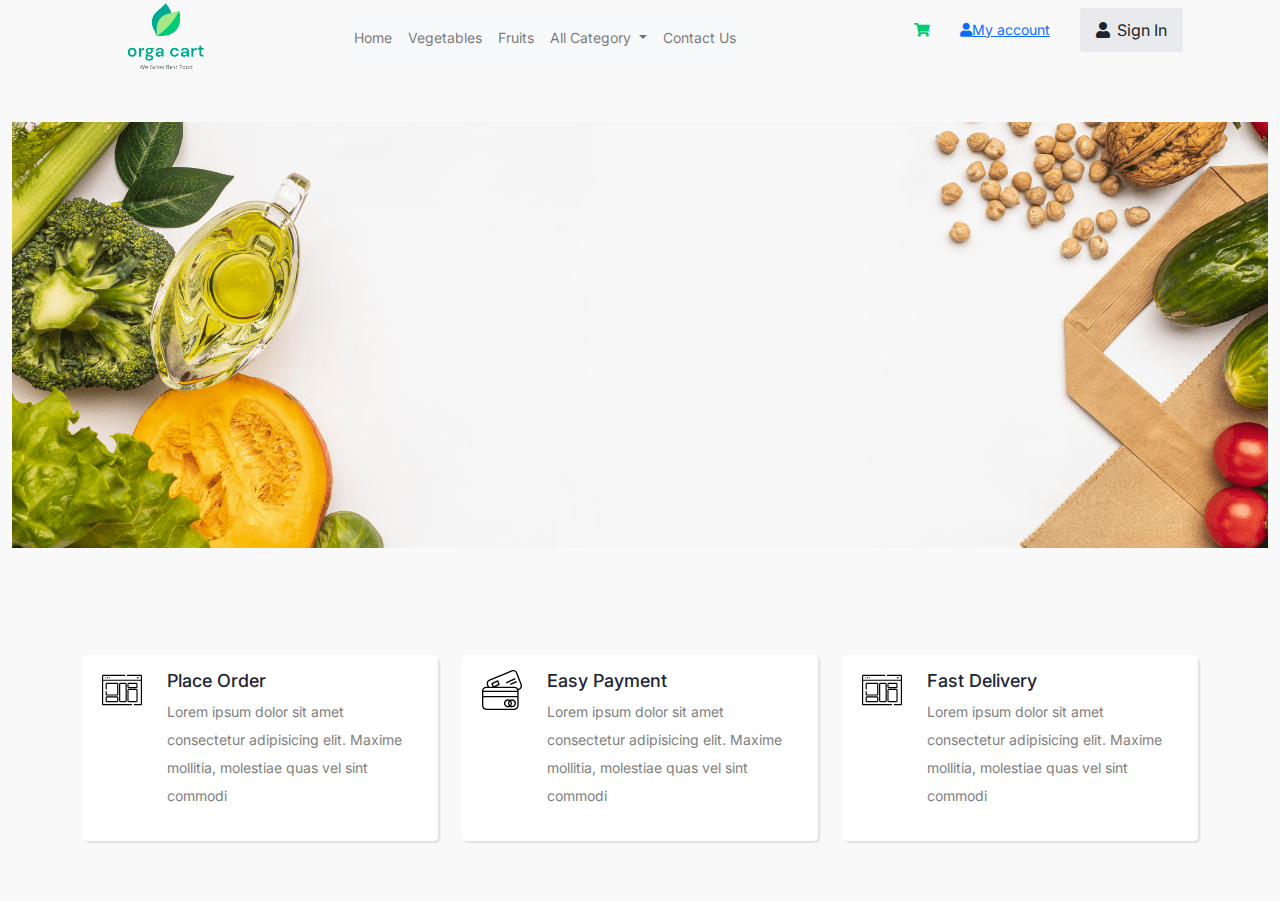
==== index.html @ 1349cdd7 "First init" ====
<!doctype html>
<html lang="en">

<head>
  <!-- Required meta tags -->
  <meta charset="utf-8">
  <meta name="viewport" content="width=device-width, initial-scale=1">

  <!-- Bootstrap CSS -->
  <link href="css/bootstrap.min.css" rel="stylesheet"/>
  <link href="css/bootstrap-grid.css" rel="stylesheet" />
  <link href="css/bootstrap-grid.min.css" rel="stylesheet" />
  <link href="css/bootstrap.css" rel="stylesheet" />
  <link href="css/style.css" rel="stylesheet" />
  <link href="https://cdnjs.cloudflare.com/ajax/libs/font-awesome/5.13.0/css/all.min.css" rel="stylesheet">
  <link href="https://fonts.googleapis.com/css2?family=Inter:wght@600;700;800&display=swap" rel="stylesheet">


  <title>OrgaCart</title>
  <link rel="icon" type="image/x-icon" href="img/favicon.ico">
</head>

<body>
  <header class="container">
    <div class="row header-top d-none d-xl-flex row align-items-center">
      <div class="col-2 algn-center">
        <img src="img/logo3.png" alt="orga cart logo" />
      </div>

      <div class="col-6 algn-center">
        <nav class="navbar navbar-expand-lg navbar-light bg-light">
          <div class="collapse navbar-collapse" id="navbarNavDropdown">
            <ul class="navbar-nav">
              <li class="nav-item active">
                <a class="nav-link" href="#">Home <span class="sr-only">(current)</span></a>
              </li>
              <li class="nav-item">
                <a class="nav-link" href="#">Vegetables</a>
              </li>
              <li class="nav-item">
                <a class="nav-link" href="#">Fruits</a>
              </li>
              <li class="nav-item dropdown">
                <a class="nav-link dropdown-toggle" href="#" id="navbarDropdownMenuLink" data-bs-toggle="dropdown"
                  aria-haspopup="true" aria-expanded="false">
                  All Category
                </a>
                <div class="dropdown-menu" aria-labelledby="navbarDropdownMenuLink">
                  <a class="dropdown-item" href="#">Vegetables</a>
                  <a class="dropdown-item" href="#">Fruits</a>
                  <a class="dropdown-item" href="#">Dairy Products</a>
                </div>
              </li>
              <li class="nav-item">
                <a class="nav-link" href="#">Contact Us</a>
              </li>
            </ul>
          </div>
        </nav>
      </div>
      <div class="col-4 algn-center" style="justify-content: right;">
        <ul class="site-action d-none d-lg-flex align-items-center justify-content-between  ml-auto">

          <li class="my-cart"><a href="#"><i class="fas fa-shopping-cart"></i></a></li>
          <li class="my-account"><a class="dropdown-bs-toggle" href="#" role="button" id="myaccount"
              data-toggle="dropdown" aria-haspopup="true" aria-expanded="false"><i class="fas fa-user mr-1"></i><span id="userlogin">My account</span>
              </a>
            <ul class="submenu dropdown-menu" aria-labelledby="myaccount">
              <li><a href="profile.html">Profile</a></li>
              <li><a href="#">Sign Out</a></li>
            </ul>
          </li>
          <li class="signin-option"> <a class="btn btn-default btn-rounded" data-bs-toggle="modal"
              data-bs-target="#modalLoginForm"><i class="fas fa-user mr-2"></i>Sign In</a></li>

        </ul>
      </div>
    </div>
  </header>


  <div class="modal fade" id="modalLoginForm" tabindex="-1" role="dialog" aria-labelledby="myModalLabel"
    aria-hidden="true">
    <div class="modal-dialog" role="document">
      <div class="modal-content">
        <div class="modal-header text-center">
          <h4 class="modal-title w-100 font-weight-bold">Sign in</h4>
          <button type="button" class="close" data-bs-dismiss="modal" aria-label="Close">
            <span aria-hidden="true">&times;</span>
          </button>
        </div>
        <div class="modal-body mx-3">
          <div class="md-form mb-2">
            <i class="fas fa-envelope prefix grey-text"></i>
            <input type="email" id="defaultForm-email" class="form-control validate">
            <label data-bs-error="wrong" data-bs-success="right" for="defaultForm-email">Your email</label>
          </div>

          <div class="md-form mb-2">
            <i class="fas fa-lock prefix grey-text"></i>
            <input type="password" id="defaultForm-pass" class="form-control validate">
            <label data-bs-error="wrong" data-bs-success="right" for="defaultForm-pass">Your password</label>
          </div>

        </div>
        <div class="modal-footer d-flex justify-content-center">
          <button class="btn btn-default" onClick="authenticate_login()" data-bs-dismiss="modal">Login</button>
        </div>
      </div>
    </div>
  </div>

  <section class="banner-bg d-flex align-items-center">
    <div class="container-fluid">
      <div class="row">
        <div>
            <img src="img/banner2.png" usemap="#image-map" class="w-100"/>
            <map name="image-map">
              <area target="_blank" alt="pulses" title="pulses" href="https://en.wikipedia.org/wiki/Pulse" coords="1701,0,2136,277" shape="rect">
              <area target="_blank" alt="vegetables" title="vegetables" href="https://en.wikipedia.org/wiki/Vegetable" coords="247,435,424" shape="circle">
            </map>  
        </div>
        <!-- <div class="banner-content">
          <h6>Organic and fresh food</h6>
          <h2>Get freshness delivered <br />on your doorstep.</h2>
          <a href="#" class="banner-btn">Read More</a>
        </div> -->
      </div>
    </div>
  </section>

  <section class="info-box-section">
    <div class="container">
      <div class="row">
        <div class="col-md-4 col-12 py-md-0 py-2">
          <div class="d-flex info-process-box">
            <div class="info-icon"><img src="img/info.svg" /></div>
            <div class="info-content">
              <h6>Place Order</h6>
              <p>Lorem ipsum dolor sit amet consectetur adipisicing elit. Maxime mollitia,
                molestiae quas vel sint commodi</p>
            </div>
          </div>
        </div>

        <div class="col-md-4 col-12 py-md-0 py-2">
          <div class="d-flex info-process-box">
            <div class="info-icon"><img src="img/credit-card.svg" /></div>
            <div class="info-content">
              <h6>Easy Payment</h6>
              <p>Lorem ipsum dolor sit amet consectetur adipisicing elit. Maxime mollitia,
                molestiae quas vel sint commodi</p>
            </div>
          </div>
        </div>

        <div class="col-md-4 col-12 py-md-0 py-2">
          <div class="d-flex info-process-box">
            <div class="info-icon"><img src="img/info.svg" /></div>
            <div class="info-content">
              <h6>Fast Delivery</h6>
              <p>Lorem ipsum dolor sit amet consectetur adipisicing elit. Maxime mollitia,
                molestiae quas vel sint commodi</p>
            </div>
          </div>
        </div>



      </div>
    </div>
  </section>
  <script src="https://cdnjs.cloudflare.com/ajax/libs/jquery/3.6.1/jquery.min.js" integrity="sha512-aVKKRRi/Q/YV+4mjoKBsE4x3H+BkegoM/em46NNlCqNTmUYADjBbeNefNxYV7giUp0VxICtqdrbqU7iVaeZNXA==" crossorigin="anonymous" referrerpolicy="no-referrer"></script>
  <!-- Option 1: Bootstrap Bundle with Popper -->
  <script src="js/bootstrap.bundle.min.js"></script>

  <!-- Option 2: Separate Popper and Bootstrap JS -->

  <!-- <script src="https://cdn.jsdelivr.net/npm/@popperjs/core@2.9.2/dist/umd/popper.min.js" integrity="sha384-IQsoLXl5PILFhosVNubq5LC7Qb9DXgDA9i+tQ8Zj3iwWAwPtgFTxbJ8NT4GN1R8p" crossorigin="anonymous"></script>
    <script src="https://cdn.jsdelivr.net/npm/bootstrap@5.0.2/dist/js/bootstrap.min.js" integrity="sha384-cVKIPhGWiC2Al4u+LWgxfKTRIcfu0JTxR+EQDz/bgldoEyl4H0zUF0QKbrJ0EcQF" crossorigin="anonymous"></script> -->
  <script src="js/login.js"></script>  
</body>

</html>
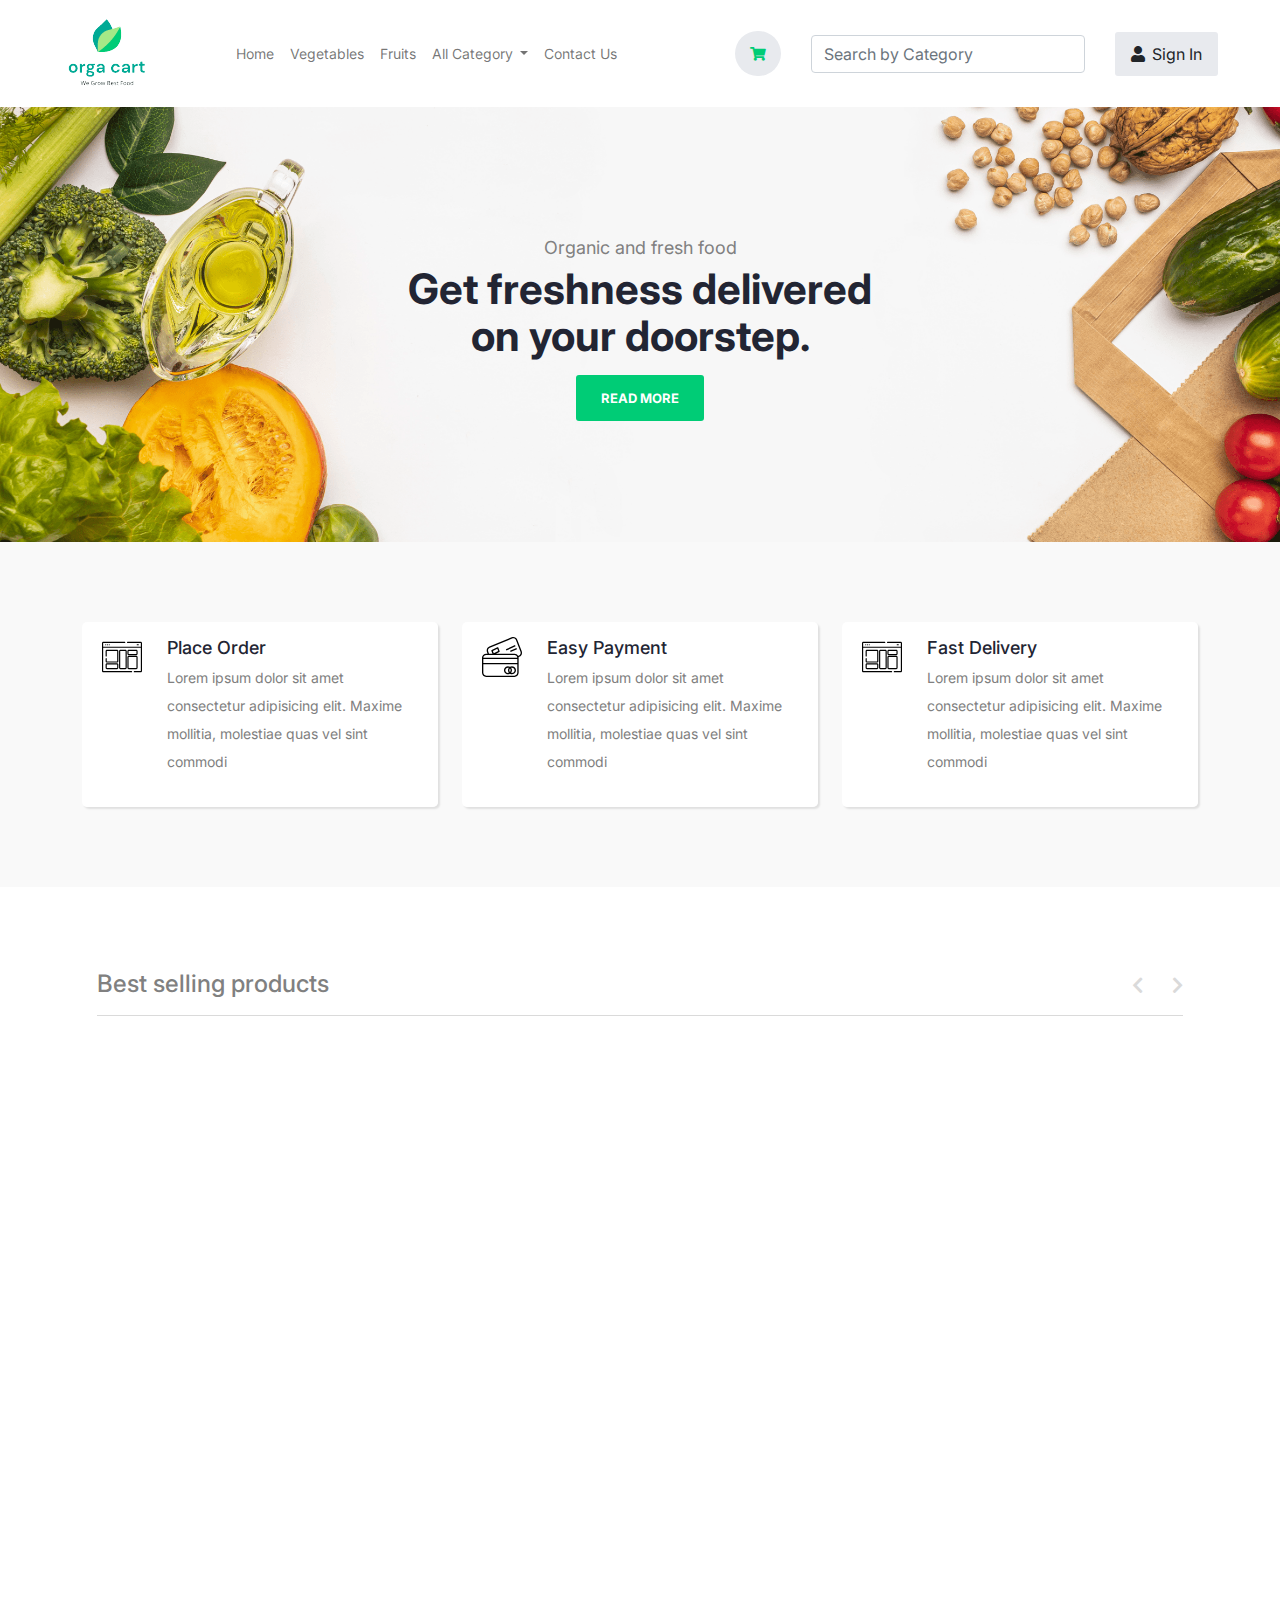
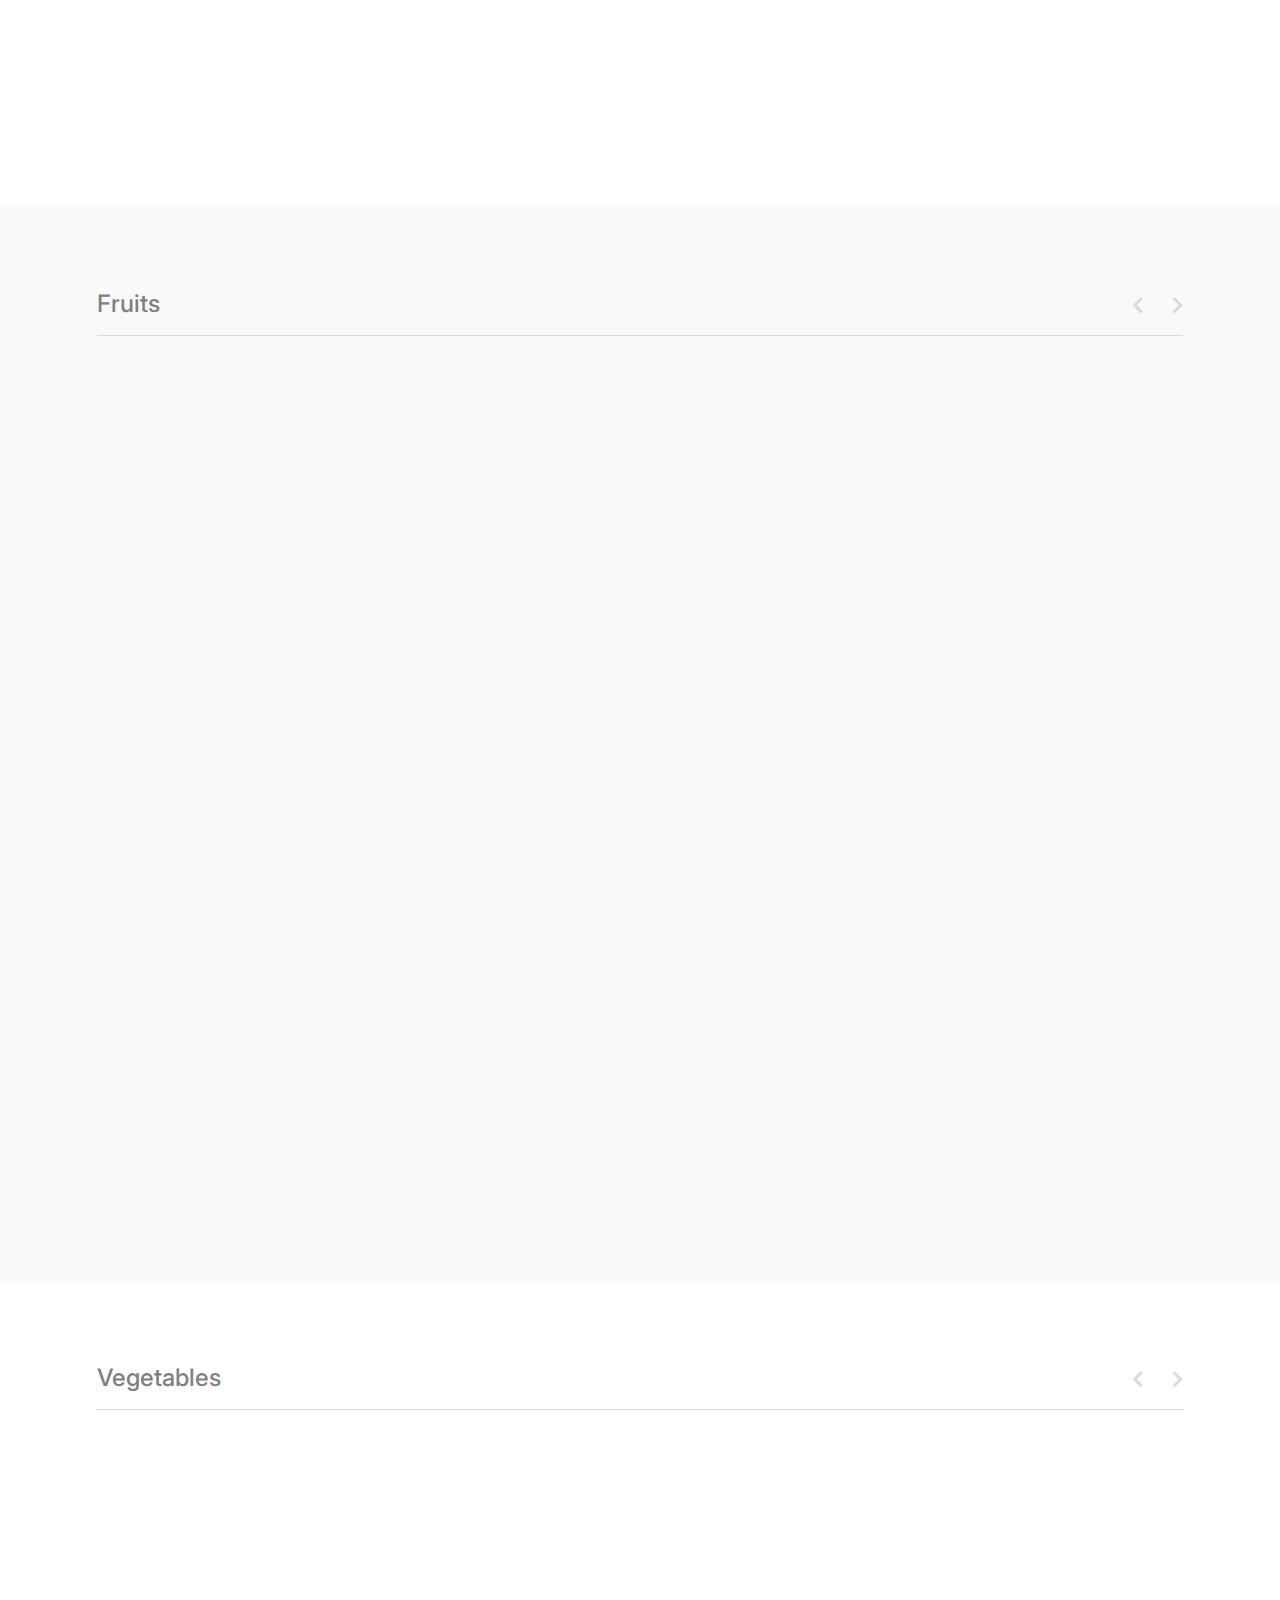
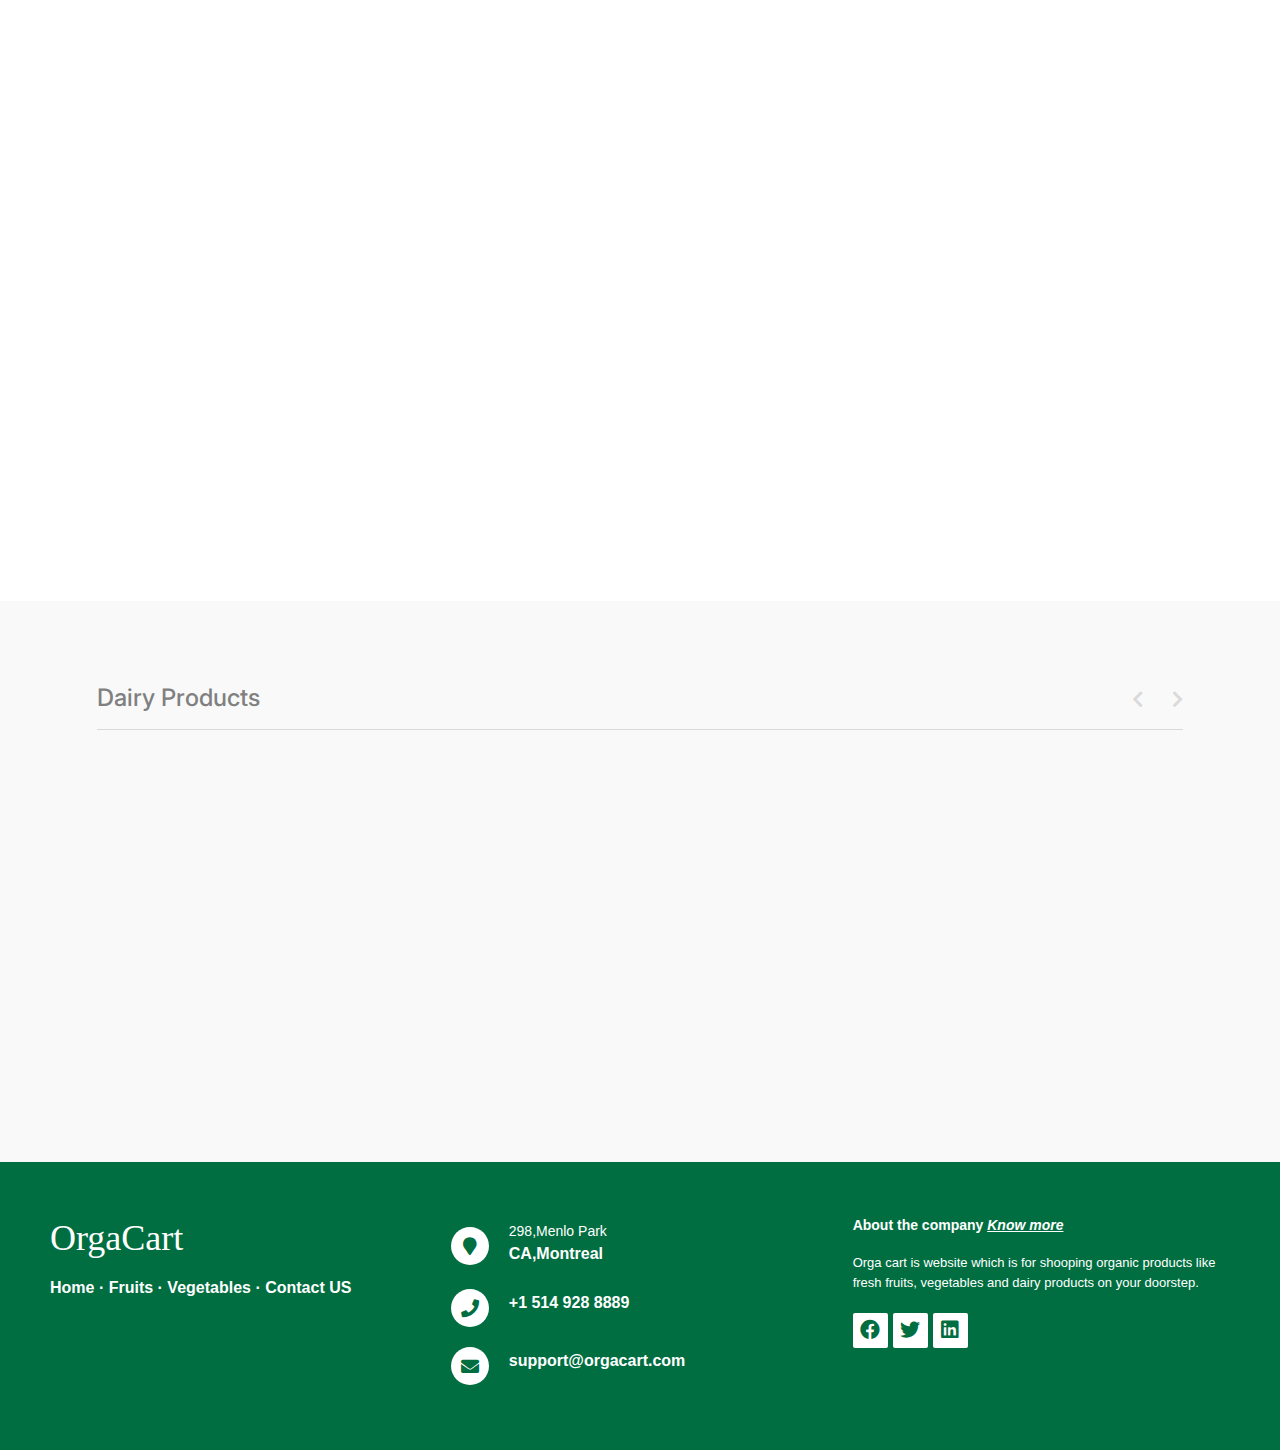
==== commit 1b3db076: "product page design, search functionality" ====
--- a/index.html
+++ b/index.html
@@ -7,38 +7,40 @@
   <meta name="viewport" content="width=device-width, initial-scale=1">
 
   <!-- Bootstrap CSS -->
-  <link href="css/bootstrap.min.css" rel="stylesheet"/>
-  <link href="css/bootstrap-grid.css" rel="stylesheet" />
+  <link href="css/bootstrap.min.css" rel="stylesheet" />
+  <!-- <link href="css/bootstrap-grid.css" rel="stylesheet" />
   <link href="css/bootstrap-grid.min.css" rel="stylesheet" />
-  <link href="css/bootstrap.css" rel="stylesheet" />
+  <link href="css/bootstrap.css" rel="stylesheet" /> -->
   <link href="css/style.css" rel="stylesheet" />
   <link href="https://cdnjs.cloudflare.com/ajax/libs/font-awesome/5.13.0/css/all.min.css" rel="stylesheet">
   <link href="https://fonts.googleapis.com/css2?family=Inter:wght@600;700;800&display=swap" rel="stylesheet">
-
+  <link rel="stylesheet" href="https://cdnjs.cloudflare.com/ajax/libs/OwlCarousel2/2.3.4/assets/owl.carousel.min.css">
+  <link rel="stylesheet" href="https://cdnjs.cloudflare.com/ajax/libs/OwlCarousel2/2.3.4/assets/owl.theme.default.css">
+ 
 
   <title>OrgaCart</title>
   <link rel="icon" type="image/x-icon" href="img/favicon.ico">
 </head>
 
 <body>
-  <header class="container">
+  <header class="container-fluid bg-white py-md-3">
     <div class="row header-top d-none d-xl-flex row align-items-center">
-      <div class="col-2 algn-center">
+      <div class="col-2 algn-center me-auto mb-2 mb-lg-0">
         <img src="img/logo3.png" alt="orga cart logo" />
       </div>
 
-      <div class="col-6 algn-center">
-        <nav class="navbar navbar-expand-lg navbar-light bg-light">
+      <div class="col-4 algn-center">
+        <nav class="navbar navbar-expand-lg navbar-light">
           <div class="collapse navbar-collapse" id="navbarNavDropdown">
             <ul class="navbar-nav">
               <li class="nav-item active">
-                <a class="nav-link" href="#">Home <span class="sr-only">(current)</span></a>
+                <a class="nav-link" href="index.html">Home <span class="sr-only">(current)</span></a>
               </li>
               <li class="nav-item">
-                <a class="nav-link" href="#">Vegetables</a>
+                <a class="nav-link" href="veg.html">Vegetables</a>
               </li>
               <li class="nav-item">
-                <a class="nav-link" href="#">Fruits</a>
+                <a class="nav-link" href="fruits.html">Fruits</a>
               </li>
               <li class="nav-item dropdown">
                 <a class="nav-link dropdown-toggle" href="#" id="navbarDropdownMenuLink" data-bs-toggle="dropdown"
@@ -46,38 +48,56 @@
                   All Category
                 </a>
                 <div class="dropdown-menu" aria-labelledby="navbarDropdownMenuLink">
-                  <a class="dropdown-item" href="#">Vegetables</a>
-                  <a class="dropdown-item" href="#">Fruits</a>
-                  <a class="dropdown-item" href="#">Dairy Products</a>
+                  <a class="dropdown-item" href="veg.html">Vegetables</a>
+                  <a class="dropdown-item" href="fruits.html">Fruits</a>
+                  <a class="dropdown-item" href="dairy.html">Dairy Products</a>
                 </div>
               </li>
               <li class="nav-item">
-                <a class="nav-link" href="#">Contact Us</a>
+                <a class="nav-link" href="contact.html">Contact Us</a>
               </li>
             </ul>
           </div>
         </nav>
       </div>
-      <div class="col-4 algn-center" style="justify-content: right;">
-        <ul class="site-action d-none d-lg-flex align-items-center justify-content-between  ml-auto">
+      <div class="col-6 algn-center">
+        <ul class="site-action d-none d-lg-flex align-items-center justify-content-between" style="margin: 0;">
 
           <li class="my-cart"><a href="#"><i class="fas fa-shopping-cart"></i></a></li>
-          <li class="my-account"><a class="dropdown-bs-toggle" href="#" role="button" id="myaccount"
-              data-toggle="dropdown" aria-haspopup="true" aria-expanded="false"><i class="fas fa-user mr-1"></i><span id="userlogin">My account</span>
-              </a>
+          <li class="my-search">
+            <form class="d-flex">
+              <!-- <input class="form-control me-2" type="search" placeholder="Search" aria-label="Search">
+ -->
+              <div class="dropdown-search position-relative">
+                <input type="search" class="jAuto form-control" placeholder="Search by Category" autocomplete="off">
+                <div class="dropdown-menu">
+                  <i class="hasNoResults">No matching results</i>
+                  <div class="list-autocomplete">
+                    <a class="dropdown-item" href="#fruits">Fruits</a>
+                    <a class="dropdown-item" href="#veg">Vegetables</a>
+                    <a class="dropdown-item" href="#dairy">Dairy Products</a>
+                  </div>
+                </div>
+              </div>
+            </form>
+          </li>
+          <li class="my-account"><a class="btn btn-default btn-rounded dropdown-bs-toggle" href="#" role="button"
+              id="myaccount" data-bs-toggle="dropdown" aria-haspopup="true" aria-expanded="false"><i
+                class="fas fa-user mr-3"></i><span id="userlogin">admin</span>
+            </a>
             <ul class="submenu dropdown-menu" aria-labelledby="myaccount">
               <li><a href="profile.html">Profile</a></li>
-              <li><a href="#">Sign Out</a></li>
+              <li><a href="#" onClick="authenticate_logout()">Sign Out</a></li>
             </ul>
           </li>
           <li class="signin-option"> <a class="btn btn-default btn-rounded" data-bs-toggle="modal"
-              data-bs-target="#modalLoginForm"><i class="fas fa-user mr-2"></i>Sign In</a></li>
+              data-bs-target="#modalLoginForm"><i class="fas fa-user mr-3"></i>Sign In</a></li>
 
         </ul>
       </div>
+
     </div>
   </header>
-
 
   <div class="modal fade" id="modalLoginForm" tabindex="-1" role="dialog" aria-labelledby="myModalLabel"
     aria-hidden="true">
@@ -109,22 +129,24 @@
       </div>
     </div>
   </div>
-
-  <section class="banner-bg d-flex align-items-center">
-    <div class="container-fluid">
-      <div class="row">
-        <div>
-            <img src="img/banner2.png" usemap="#image-map" class="w-100"/>
-            <map name="image-map">
-              <area target="_blank" alt="pulses" title="pulses" href="https://en.wikipedia.org/wiki/Pulse" coords="1701,0,2136,277" shape="rect">
-              <area target="_blank" alt="vegetables" title="vegetables" href="https://en.wikipedia.org/wiki/Vegetable" coords="247,435,424" shape="circle">
-            </map>  
-        </div>
-        <!-- <div class="banner-content">
-          <h6>Organic and fresh food</h6>
-          <h2>Get freshness delivered <br />on your doorstep.</h2>
-          <a href="#" class="banner-btn">Read More</a>
-        </div> -->
+  <section>
+    <div class="container-fluid gx-0">
+      <div class="row gx-0">
+        <div class="col-12 d-flex position-relative justify-content-center align-items-center ">
+          <img src="img/banner2.png" usemap="#image-map" class="w-100">
+          <map name="image-map">
+            <area target="_blank" alt="pulses" title="pulses" href="https://en.wikipedia.org/wiki/Pulse"
+              coords="1701,0,2136,277" shape="rect">
+            <area target="_blank" alt="vegetables" title="vegetables" href="https://en.wikipedia.org/wiki/Vegetable"
+              coords="247,435,424" shape="circle">
+          </map>
+          <div class="banner-content position-absolute">
+            <h6>Organic and fresh food</h6>
+            <h2>Get freshness delivered <br>on your doorstep.</h2>
+            <a href="#" class="banner-btn">Read More</a>
+          </div>
+        </div>
+
       </div>
     </div>
   </section>
@@ -170,15 +192,531 @@
       </div>
     </div>
   </section>
-  <script src="https://cdnjs.cloudflare.com/ajax/libs/jquery/3.6.1/jquery.min.js" integrity="sha512-aVKKRRi/Q/YV+4mjoKBsE4x3H+BkegoM/em46NNlCqNTmUYADjBbeNefNxYV7giUp0VxICtqdrbqU7iVaeZNXA==" crossorigin="anonymous" referrerpolicy="no-referrer"></script>
+
+  <section class="bbb_viewed">
+    <div class="container">
+      <div class="row">
+        <div class="col">
+          <div class="bbb_main_container">
+            <div class="bbb_viewed_title_container">
+              <h4 class="bbb_viewed_title">Best selling products</h4>
+              <div class="bbb_viewed_nav_container">
+                <div class="bbb_viewed_nav bbb_viewed_prev"><i class="fas fa-chevron-left"></i></div>
+                <div class="bbb_viewed_nav bbb_viewed_next"><i class="fas fa-chevron-right"></i></div>
+              </div>
+            </div>
+            <div class="bbb_viewed_slider_container">
+              <div class="owl-carousel owl-theme bbb_viewed_slider">
+                <div class="owl-item">
+                  <div class="card p-3">
+                      <div class="text-center">
+                          <img src="img/1.png" width="200">
+                      </div>
+                      <div class="product-details">
+                          <span class="font-weight-bold d-block">$ 7.00</span>
+                          <span>Red Redish</span>
+
+                          <div class="buttons d-flex flex-row">
+                              <div class="cart"><i class="fa fa-shopping-cart"></i></div> <button
+                                  class="btn btn-success cart-button btn-block"><span class="dot">1</span>Add to cart
+                              </button>
+                          </div>
+
+                          <div class="weight">
+                              <small>1 piece 2.5kg</small>
+                          </div>
+                      </div>
+                  </div>
+                </div>
+                <div class="owl-item">
+                  <div class="card p-3">
+                    <div class="text-center">
+                        <img src="img/4.png" width="200">
+                    </div>
+                    <div class="product-details">
+                        <span class="font-weight-bold d-block">$ 7.00</span>
+                        <span>Red Redish</span>
+
+                        <div class="buttons d-flex flex-row">
+                            <div class="cart"><i class="fa fa-shopping-cart"></i></div> <button
+                                class="btn btn-success cart-button btn-block"><span class="dot">1</span>Add to cart
+                            </button>
+                        </div>
+
+                        <div class="weight">
+                            <small>1 piece 2.5kg</small>
+                        </div>
+                    </div>
+                </div>
+                </div>
+                <div class="owl-item">
+                  
+                  <div class="card p-3">
+                    <div class="text-center">
+                        <img src="img/f3.png" width="200">
+                    </div>
+                    <div class="product-details">
+                        <span class="font-weight-bold d-block">$ 7.00</span>
+                        <span>Red Redish</span>
+
+                        <div class="buttons d-flex flex-row">
+                            <div class="cart"><i class="fa fa-shopping-cart"></i></div> <button
+                                class="btn btn-success cart-button btn-block"><span class="dot">1</span>Add to cart
+                            </button>
+                        </div>
+
+                        <div class="weight">
+                            <small>1 piece 2.5kg</small>
+                        </div>
+                    </div>
+                </div>
+                </div>
+                
+                <div class="owl-item">
+                  
+                  <div class="card p-3">
+                    <div class="text-center">
+                        <img src="img/2.png" width="200">
+                    </div>
+                    <div class="product-details">
+                        <span class="font-weight-bold d-block">$ 7.00</span>
+                        <span>Red Redish</span>
+
+                        <div class="buttons d-flex flex-row">
+                            <div class="cart"><i class="fa fa-shopping-cart"></i></div> <button
+                                class="btn btn-success cart-button btn-block"><span class="dot">1</span>Add to cart
+                            </button>
+                        </div>
+
+                        <div class="weight">
+                            <small>1 piece 2.5kg</small>
+                        </div>
+                    </div>
+                </div>
+                </div>
+
+            
+              </div>
+            </div>
+          </div>
+        </div>
+      </div>
+    </div>
+  </section>
+
+  <section class="bbb_viewed" style="background-color:#f9f9f9;" id="fruits">
+    <div class="container">
+      <div class="row">
+        <div class="col">
+          <div class="bbb_main_container">
+            <div class="bbb_viewed_title_container">
+              <h4 class="bbb_viewed_title">Fruits</h4>
+              <div class="bbb_viewed_nav_container">
+                <div class="bbb_viewed_nav bbb_viewed_prev"><i class="fas fa-chevron-left"></i></div>
+                <div class="bbb_viewed_nav bbb_viewed_next"><i class="fas fa-chevron-right"></i></div>
+              </div>
+            </div>
+            <div class="bbb_viewed_slider_container">
+              <div class="owl-carousel owl-theme bbb_viewed_slider">
+                <div class="owl-item">
+                  <div class="card p-3">
+                      <div class="text-center">
+                          <img src="img/f3.png" width="200">
+                      </div>
+                      <div class="product-details">
+                          <span class="font-weight-bold d-block">$ 7.00</span>
+                          <span>Red Redish</span>
+
+                          <div class="buttons d-flex flex-row">
+                              <div class="cart"><i class="fa fa-shopping-cart"></i></div> <button
+                                  class="btn btn-success cart-button btn-block"><span class="dot">1</span>Add to cart
+                              </button>
+                          </div>
+
+                          <div class="weight">
+                              <small>1 piece 2.5kg</small>
+                          </div>
+                      </div>
+                  </div>
+                </div>
+                <div class="owl-item">
+                  <div class="card p-3">
+                    <div class="text-center">
+                        <img src="img/f1.png" width="200">
+                    </div>
+                    <div class="product-details">
+                        <span class="font-weight-bold d-block">$ 7.00</span>
+                        <span>Red Redish</span>
+
+                        <div class="buttons d-flex flex-row">
+                            <div class="cart"><i class="fa fa-shopping-cart"></i></div> <button
+                                class="btn btn-success cart-button btn-block"><span class="dot">1</span>Add to cart
+                            </button>
+                        </div>
+
+                        <div class="weight">
+                            <small>1 piece 2.5kg</small>
+                        </div>
+                    </div>
+                </div>
+                </div>
+                <div class="owl-item">
+                  
+                  <div class="card p-3">
+                    <div class="text-center">
+                        <img src="img/f2.png" width="200">
+                    </div>
+                    <div class="product-details">
+                        <span class="font-weight-bold d-block">$ 7.00</span>
+                        <span>Red Redish</span>
+
+                        <div class="buttons d-flex flex-row">
+                            <div class="cart"><i class="fa fa-shopping-cart"></i></div> <button
+                                class="btn btn-success cart-button btn-block"><span class="dot">1</span>Add to cart
+                            </button>
+                        </div>
+
+                        <div class="weight">
+                            <small>1 piece 2.5kg</small>
+                        </div>
+                    </div>
+                </div>
+                </div>
+                
+                <div class="owl-item">
+                  
+                  <div class="card p-3">
+                    <div class="text-center">
+                        <img src="img/f4.webp" width="200">
+                    </div>
+                    <div class="product-details">
+                        <span class="font-weight-bold d-block">$ 7.00</span>
+                        <span>Red Redish</span>
+
+                        <div class="buttons d-flex flex-row">
+                            <div class="cart"><i class="fa fa-shopping-cart"></i></div> <button
+                                class="btn btn-success cart-button btn-block"><span class="dot">1</span>Add to cart
+                            </button>
+                        </div>
+
+                        <div class="weight">
+                            <small>1 piece 2.5kg</small>
+                        </div>
+                    </div>
+                </div>
+                </div>
+
+            
+              </div>
+            </div>
+          </div>
+        </div>
+      </div>
+    </div>
+  </section>
+
+  <section class="bbb_viewed" id="veg">
+    <div class="container">
+      <div class="row">
+        <div class="col">
+          <div class="bbb_main_container">
+            <div class="bbb_viewed_title_container">
+              <h4 class="bbb_viewed_title">Vegetables</h4>
+              <div class="bbb_viewed_nav_container">
+                <div class="bbb_viewed_nav bbb_viewed_prev"><i class="fas fa-chevron-left"></i></div>
+                <div class="bbb_viewed_nav bbb_viewed_next"><i class="fas fa-chevron-right"></i></div>
+              </div>
+            </div>
+            <div class="bbb_viewed_slider_container">
+              <div class="owl-carousel owl-theme bbb_viewed_slider">
+                <div class="owl-item">
+                  <div class="card p-3">
+                      <div class="text-center">
+                          <img src="img/4.png" width="200">
+                      </div>
+                      <div class="product-details">
+                          <span class="font-weight-bold d-block">$ 7.00</span>
+                          <span>Red Redish</span>
+
+                          <div class="buttons d-flex flex-row">
+                              <div class="cart"><i class="fa fa-shopping-cart"></i></div> <button
+                                  class="btn btn-success cart-button btn-block"><span class="dot">1</span>Add to cart
+                              </button>
+                          </div>
+
+                          <div class="weight">
+                              <small>1 piece 2.5kg</small>
+                          </div>
+                      </div>
+                  </div>
+                </div>
+                <div class="owl-item">
+                  <div class="card p-3">
+                    <div class="text-center">
+                        <img src="img/2.png" width="200">
+                    </div>
+                    <div class="product-details">
+                        <span class="font-weight-bold d-block">$ 7.00</span>
+                        <span>Red Redish</span>
+
+                        <div class="buttons d-flex flex-row">
+                            <div class="cart"><i class="fa fa-shopping-cart"></i></div> <button
+                                class="btn btn-success cart-button btn-block"><span class="dot">1</span>Add to cart
+                            </button>
+                        </div>
+
+                        <div class="weight">
+                            <small>1 piece 2.5kg</small>
+                        </div>
+                    </div>
+                </div>
+                </div>
+                <div class="owl-item">
+                  
+                  <div class="card p-3">
+                    <div class="text-center">
+                        <img src="img/1.png" width="200">
+                    </div>
+                    <div class="product-details">
+                        <span class="font-weight-bold d-block">$ 7.00</span>
+                        <span>Red Redish</span>
+
+                        <div class="buttons d-flex flex-row">
+                            <div class="cart"><i class="fa fa-shopping-cart"></i></div> <button
+                                class="btn btn-success cart-button btn-block"><span class="dot">1</span>Add to cart
+                            </button>
+                        </div>
+
+                        <div class="weight">
+                            <small>1 piece 2.5kg</small>
+                        </div>
+                    </div>
+                </div>
+                </div>
+                
+                <div class="owl-item">
+                  
+                  <div class="card p-3">
+                    <div class="text-center">
+                        <img src="img/3.png" width="200">
+                    </div>
+                    <div class="product-details">
+                        <span class="font-weight-bold d-block">$ 7.00</span>
+                        <span>Red Redish</span>
+
+                        <div class="buttons d-flex flex-row">
+                            <div class="cart"><i class="fa fa-shopping-cart"></i></div> <button
+                                class="btn btn-success cart-button btn-block"><span class="dot">1</span>Add to cart
+                            </button>
+                        </div>
+
+                        <div class="weight">
+                            <small>1 piece 2.5kg</small>
+                        </div>
+                    </div>
+                </div>
+                </div>
+
+            
+              </div>
+            </div>
+          </div>
+        </div>
+      </div>
+    </div>
+  </section>
+
+  <section class="bbb_viewed" style="background-color:#f9f9f9;" id="dairy">
+    <div class="container">
+      <div class="row">
+        <div class="col">
+          <div class="bbb_main_container">
+            <div class="bbb_viewed_title_container">
+              <h4 class="bbb_viewed_title">Dairy Products</h4>
+              <div class="bbb_viewed_nav_container">
+                <div class="bbb_viewed_nav bbb_viewed_prev"><i class="fas fa-chevron-left"></i></div>
+                <div class="bbb_viewed_nav bbb_viewed_next"><i class="fas fa-chevron-right"></i></div>
+              </div>
+            </div>
+            <div class="bbb_viewed_slider_container">
+              <div class="owl-carousel owl-theme bbb_viewed_slider">
+                <div class="owl-item">
+                  <div class="card p-3">
+                      <div class="text-center">
+                          <img src="img/d1.jpeg" width="200">
+                      </div>
+                      <div class="product-details">
+                          <span class="font-weight-bold d-block">$ 7.00</span>
+                          <span>Red Redish</span>
+
+                          <div class="buttons d-flex flex-row">
+                              <div class="cart"><i class="fa fa-shopping-cart"></i></div> <button
+                                  class="btn btn-success cart-button btn-block"><span class="dot">1</span>Add to cart
+                              </button>
+                          </div>
+
+                          <div class="weight">
+                              <small>1 piece 2.5kg</small>
+                          </div>
+                      </div>
+                  </div>
+                </div>
+                <div class="owl-item">
+                  <div class="card p-3">
+                    <div class="text-center">
+                        <img src="img/d3.jpeg" width="200">
+                    </div>
+                    <div class="product-details">
+                        <span class="font-weight-bold d-block">$ 7.00</span>
+                        <span>Red Redish</span>
+
+                        <div class="buttons d-flex flex-row">
+                            <div class="cart"><i class="fa fa-shopping-cart"></i></div> <button
+                                class="btn btn-success cart-button btn-block"><span class="dot">1</span>Add to cart
+                            </button>
+                        </div>
+
+                        <div class="weight">
+                            <small>1 piece 2.5kg</small>
+                        </div>
+                    </div>
+                </div>
+                </div>
+                <div class="owl-item">
+                  
+                  <div class="card p-3">
+                    <div class="text-center">
+                        <img src="img/d2.jpeg" width="200">
+                    </div>
+                    <div class="product-details">
+                        <span class="font-weight-bold d-block">$ 7.00</span>
+                        <span>Red Redish</span>
+
+                        <div class="buttons d-flex flex-row">
+                            <div class="cart"><i class="fa fa-shopping-cart"></i></div> <button
+                                class="btn btn-success cart-button btn-block"><span class="dot">1</span>Add to cart
+                            </button>
+                        </div>
+
+                        <div class="weight">
+                            <small>1 piece 2.5kg</small>
+                        </div>
+                    </div>
+                </div>
+                </div>
+                
+                <div class="owl-item">
+                 
+                  <div class="card p-3">
+                    <div class="text-center">
+                        <img src="img/d4.jpeg" width="200">
+                    </div>
+                    <div class="product-details">
+                        <span class="font-weight-bold d-block">$ 7.00</span>
+                        <span>Red Redish</span>
+
+                        <div class="buttons d-flex flex-row">
+                            <div class="cart"><i class="fa fa-shopping-cart"></i></div> <button
+                                class="btn btn-success cart-button btn-block"><span class="dot">1</span>Add to cart
+                            </button>
+                        </div>
+
+                        <div class="weight">
+                            <small>1 piece 2.5kg</small>
+                        </div>
+                    </div>
+                </div>
+                </div>
+
+            
+              </div>
+            </div>
+          </div>
+        </div>
+      </div>
+    </div>
+  </section>
+
+  <footer class="footer">
+    <div class="row">
+        <div class="col-sm-6 col-md-4 footer-navigation">
+            <h3><a href="index.html">OrgaCart</a></h3>
+            <p class="links"><a href="index.html">Home</a><strong> &middot; </strong><a href="fruits.html">Fruits</a><strong> &middot; </strong><a href="veg.html">Vegetables</a><strong> &middot; </strong><a href="contact.html">Contact US</a></p>
+            
+        </div>
+        <div class="col-sm-6 col-md-4 footer-contacts">
+            <div><span class="fa fa-map-marker footer-contacts-icon"> </span>
+                <p><span class="new-line-span">298,Menlo Park</span>CA,Montreal</p>
+            </div>
+            <div><i class="fa fa-phone footer-contacts-icon"></i>
+                <p class="footer-center-info email text-left"> +1 514 928 8889</p>
+            </div>
+            <div><i class="fa fa-envelope footer-contacts-icon"></i>
+                <p>support@orgacart.com</p>
+            </div>
+        </div>
+        <div class="col-md-4 footer-about">
+            <h4>About the company <a href="ref.html" style="color: #fff;text-decoration: underline;"><span><i>Know more</i></span></a></h4>
+            <p>Orga cart is website which is for shooping organic products like fresh fruits, vegetables and dairy products on your doorstep.</p>
+            <div class="social-links social-icons"><a href="#"><i class="fab fa-facebook"></i></a><a href="#"><i class="fab fa-twitter"></i></a><a href="#"><i class="fab fa-linkedin"></i></a></div>
+        </div>
+    </div>
+  </footer>
+
+
+
+  <script src="https://cdnjs.cloudflare.com/ajax/libs/jquery/3.2.1/jquery.min.js"></script>
+  <!--<script src="https://cdnjs.cloudflare.com/ajax/libs/jquery/3.2.1/jquery.min.js"></script>-->
   <!-- Option 1: Bootstrap Bundle with Popper -->
   <script src="js/bootstrap.bundle.min.js"></script>
+  <script src="https://cdnjs.cloudflare.com/ajax/libs/OwlCarousel2/2.2.1/owl.carousel.js"></script>
+
 
   <!-- Option 2: Separate Popper and Bootstrap JS -->
 
   <!-- <script src="https://cdn.jsdelivr.net/npm/@popperjs/core@2.9.2/dist/umd/popper.min.js" integrity="sha384-IQsoLXl5PILFhosVNubq5LC7Qb9DXgDA9i+tQ8Zj3iwWAwPtgFTxbJ8NT4GN1R8p" crossorigin="anonymous"></script>
     <script src="https://cdn.jsdelivr.net/npm/bootstrap@5.0.2/dist/js/bootstrap.min.js" integrity="sha384-cVKIPhGWiC2Al4u+LWgxfKTRIcfu0JTxR+EQDz/bgldoEyl4H0zUF0QKbrJ0EcQF" crossorigin="anonymous"></script> -->
-  <script src="js/login.js"></script>  
+  <script src="js/login.js"></script>
+  <script src="js/search.js"></script>
+
+  <script>
+    $(document).ready(function () {
+      if ($('.bbb_viewed_slider').length) {
+        var viewedSlider = $('.bbb_viewed_slider');
+        viewedSlider.owlCarousel(
+          {
+            loop: true,
+            margin: 30,
+            autoplay: true,
+            autoplayTimeout: 6000,
+            nav: false,
+            dots: false,
+            responsive:
+            {
+              0: { items: 1 },
+              575: { items: 2 },
+              768: { items: 3 },
+              991: { items: 4 },
+              1199: { items: 4 }
+            }
+          });
+
+        if ($('.bbb_viewed_prev').length) {
+          var prev = $('.bbb_viewed_prev');
+          prev.on('click', function () {
+            viewedSlider.trigger('prev.owl.carousel');
+          });
+        }
+
+        if ($('.bbb_viewed_next').length) {
+          var next = $('.bbb_viewed_next');
+          next.on('click', function () {
+            viewedSlider.trigger('next.owl.carousel');
+          });
+        }
+      }
+    });
+  </script>
 </body>
 
 </html>--- a/css/style.css
+++ b/css/style.css
@@ -1,20 +1,24 @@
-html, body {
+html,
+body {
     height: 100%;
 }
-body{
+
+body {
     background-color: #f9f9f9;
     font-family: 'Inter', sans-serif;
     line-height: 28px;
     font-size: 14px;
     font-style: normal;
     font-weight: normal;
-    color:grey;
-}
-.algn-center{
+    color: grey;
+}
+
+.algn-center {
     display: flex;
     justify-content: center;
     align-items: center;
 }
+
 .signin-option a {
     padding: 9px 15px;
     background-color: #e8eaee;
@@ -27,71 +31,149 @@
     text-decoration: none;
     color: #59b828;
 }
-.signin-option .fa-user{
-    margin-right: 7px;;
-}
-.my-cart a{
+
+.signin-option .fa-user {
+    margin-right: 7px;
+    ;
+}
+
+.my-account a {
+    padding: 9px 15px;
+    background-color: #e8eaee;
+    border-radius: 3px;
+    text-decoration: none;
     color: #00cc76;
 }
-.site-action li{
+
+#userlogin {
+    margin-left: 10px;
+}
+
+.my-cart a {
+    color: #00cc76;
+    background-color: #e8eaee;
+    border-radius: 50px;
+    padding: 14px 15px;
+}
+
+.site-action li {
     list-style-type: none;
     margin: 0 15px;
 }
 
-@media (min-width: 576px){
+@media (min-width: 576px) {
     .modal-dialog {
-      max-width: 400px;
-      
-      .modal-content {
-        padding: 1rem;
-      }
-    }
-  }
-  
-  .modal-header {
-    .close {
-      margin-top: -1.5rem;
-    }
-  }
-  
-  .form-title {
+        max-width: 400px;
+
+        .modal-content {
+            padding: 1rem;
+        }
+    }
+}
+
+.modal-header .close {
+    margin-top: -1.5rem;
+}
+
+.form-title {
     margin: -2rem 0rem 2rem;
-  }
-  
-  .btn-round {
+}
+
+.btn-round {
     border-radius: 3rem;
-  }
-  
-  .delimiter {
-    padding: 1rem;  
-  }
-  
-  .social-buttons {
-    .btn {
-      margin: 0 0.5rem 1rem;
-    }
-  }
-  
-  .signup-section {
+}
+
+.delimiter {
+    padding: 1rem;
+}
+
+.social-buttons .btn {
+    margin: 0 0.5rem 1rem;
+}
+
+.signup-section {
     padding: 0.3rem 0rem;
-  }
-
-  .nav-link:hover{
+}
+
+.nav-link:hover {
     color: #00cc76 !important;
-  }
+}
+
+/* ...............................search css section ....................................................*/
+
+.list-autocomplete {
+    padding: 0;
+}
+
+.list-autocomplete em {
+    font-style: normal;
+    background-color: #e1f2f9;
+}
+
+.hasNoResults {
+    color: #aaa;
+}
+
+.hasNoResults,
+.btn-extra {
+    display: block;
+    padding: 10px;
+}
+
+.hasNoResults {
+    color: #aaa;
+}
+
+
+.btn-extra {
+    width: 100%;
+    border-top: .5px solid #d2d2d2;
+}
+
+.open>.dropdown-menu,
+.show>.dropdown-menu {
+    display: block;
+}
+
+.dropdown-menu {
+    display: none;
+    position: absolute;
+    top: 100%;
+    left: 0;
+    z-index: 1000;
+    width: 100%;
+    padding: 0;
+    margin: -1px 0 0 0;
+    font-size: 14px;
+    color: #333;
+    list-style: none;
+    background-color: #fff;
+    background-clip: padding-box;
+    border-radius: 0 0 3px 3px;
+    max-height: 350px;
+    overflow-y: auto;
+    box-shadow: 2px 2px 4px rgb(0 0 0 / 8%), inset 0 0 0 0.6px #d2d2d2;
+    padding: 0.75px;
+}
+
 /*............................................. banner section ...............................................*/
-.banner-bg{
-    height: 520px;
+.banner-bg {
+    /* height: 520px; */
     width: 100%;
     /* background-image: url('../img/banner2.png'); */
     /* background-position: center center; */
 }
 
-.banner-content h6{
+.banner-content {
+    text-align: center;
+}
+
+.banner-content h6 {
     font-weight: normal;
     font-size: 18px;
 }
-.banner-content h2{
+
+.banner-content h2 {
     font-size: 42px;
     font-weight: 700;
     color: #222533;
@@ -99,7 +181,8 @@
     margin-bottom: 25px;
     font-family: 'Inter', sans-serif;
 }
-.banner-content .banner-btn{
+
+.banner-content .banner-btn {
     font-size: 13px;
     font-weight: 700;
     color: white;
@@ -111,17 +194,30 @@
     transition: 0.25s ease-out;
 }
 
-.banner-content .banner-btn:hover{
+.banner-content .banner-btn:hover {
     background-color: #fff;
-    color: #00cc76;  
+    color: #00cc76;
+}
+
+.menu_detail {
+    padding: 45px;
+    box-shadow: 0 3px 5px 0 rgb(0 0 0 / 6%);
+}
+
+.homemenu:hover{
+    color: #59b828;
+}
+
+a{
+    text-decoration: none;
 }
 /*............................................. info box section ...............................................*/
-.info-box-section{
-    padding-top: 60px;
-    padding-bottom: 60px;
-}
-
-.info-process-box{
+.info-box-section {
+    padding-top: 80px;
+    padding-bottom: 80px;
+}
+
+.info-process-box {
     background-color: rgba(255, 255, 255, 0.9);
     padding: 15px;
     border-radius: 5px;
@@ -129,7 +225,7 @@
     box-shadow: 2px 2px 2px 0px rgb(0 0 0 / 10%);
 }
 
-.info-process-box:hover{
+.info-process-box:hover {
     border-bottom: 3px solid #00cc76;
 }
 
@@ -138,19 +234,676 @@
     width: 100px;
     margin-bottom: 10px;
 }
-.info-icon img{
+
+.info-icon img {
     width: 50px;
     height: 40px;
 }
 
-.info-content{
+.info-content {
     padding-left: 20px;
 }
 
-.info-content h6{
+.info-content h6 {
     font-size: 18px;
     font-weight: 500;
     color: #222533;
     margin-bottom: 6px;
     margin-top: 0;
 }
+
+/* ................... CONTACT US FROM CSS ............*/
+.button
+{
+    display: inline-block;
+    background: #97cbfa;
+    border-radius: 5px;
+    height: 48px;
+    -webkit-transition: all 200ms ease;
+    -moz-transition: all 200ms ease;
+    -ms-transition: all 200ms ease;
+    -o-transition: all 200ms ease;
+    transition: all 200ms ease;
+}
+.button a
+{
+    display: block;
+    font-size: 18px;
+    font-weight: 400;
+    line-height: 48px;
+    color: #FFFFFF;
+    padding-left: 35px;
+    padding-right: 35px;
+}
+.button:hover
+{
+    opacity: 0.8;
+}
+
+.contact_info
+{
+    width: 100%;
+    padding-top: 70px;
+}
+.contact_info_item
+{
+    width: calc((100% - 60px) / 3);
+    height: 100px;
+    border: solid 1px #e8e8e8;
+    box-shadow: 0px 1px 5px rgba(0,0,0,0.1);
+    padding-left: 32px;
+    padding-right: 15px;
+}
+.contact_info_image
+{
+    width: 35px;
+    height: 35px;
+    text-align: center;
+}
+.contact_info_image img
+{
+    max-width: 100%;
+}
+.contact_info_content
+{
+    padding-left: 17px;
+}
+.contact_info_title
+{
+    font-weight: 500;
+}
+.contact_info_text
+{
+    font-size: 12px;
+    color: rgba(0,0,0,0.5);
+}
+
+/*********************************
+4.1 Contact Form
+*********************************/
+
+.contact_form
+{
+    padding-top: 85px;
+}
+.contact_form_container
+{
+
+}
+.contact_form_title
+{
+    font-size: 30px;
+    font-weight: 500;
+    margin-bottom: 37px;
+}
+.contact_form_inputs
+{
+    margin-bottom: 30px;
+}
+.input_field
+{
+    width: calc((100% - 60px) / 3);
+    height: 50px;
+    padding-left: 25px;
+    border: solid 1px #e5e5e5;
+    border-radius: 5px;
+    outline: none;
+    color: #00cc76;
+    -webkit-transition: all 200ms ease;
+    -moz-transition: all 200ms ease;
+    -ms-transition: all 200ms ease;
+    -o-transition: all 200ms ease;
+    transition: all 200ms ease;
+}
+.input_field:focus,
+.text_field:focus
+{
+    border-color: #b2b2b2;
+}
+.input_field:hover,
+.text_field:hover
+{
+    border-color: #b2b2b2;
+}
+.input_field::-webkit-input-placeholder,
+.text_field::-webkit-input-placeholder
+{
+    font-size: 16px;
+    font-weight: 400;
+    color: rgba(0,0,0,0.3);
+}
+.input_field:-moz-placeholder,
+.text_field:-moz-placeholder
+{
+    font-size: 16px;
+    font-weight: 400;
+    color: rgba(0,0,0,0.3);
+}
+.input_field::-moz-placeholder,
+.text_field::-moz-placeholder
+{
+    font-size: 16px;
+    font-weight: 400;
+    color: rgba(0,0,0,0.3);
+} 
+.input_field:-ms-input-placeholder,
+.text_field:-ms-input-placeholder
+{ 
+    font-size: 16px;
+    font-weight: 400;
+    color: rgba(0,0,0,0.3);
+}
+.input_field::input-placeholder,
+.text_field::input-placeholder
+{
+    font-size: 16px;
+    font-weight: 400;
+    color: rgba(0,0,0,0.3);
+}
+.text_field
+{
+    width: 100%;
+    height: 160px;
+    padding-left: 25px;
+    padding-top: 15px;
+    border: solid 1px #e5e5e5;
+    border-radius: 5px;
+    color: #0e8ce4;
+    outline: none;
+    -webkit-transition: all 200ms ease;
+    -moz-transition: all 200ms ease;
+    -ms-transition: all 200ms ease;
+    -o-transition: all 200ms ease;
+    transition: all 200ms ease;
+}
+.contact_submit_button
+{
+    padding-left: 35px;
+    padding-right: 35px;
+    color: #FFFFFF;
+    font-size: 18px;
+    border: none;
+    outline: none;
+    cursor: pointer;
+    margin-top: 24px;
+}
+.panel
+{
+    width: 100%;
+    height: 50px;
+    background: #fafafa;
+    margin-top: 120px;
+}
+
+
+@media only screen and (max-width: 991px)
+{
+    
+    .contact_info_item
+    {
+        width: 100%;
+        margin-bottom: 30px;
+    }
+    .contact_info_item:last-child
+    {
+        margin-bottom: 0px;
+    }
+    
+}
+
+@media only screen and (max-width: 767px)
+{
+    
+    .input_field
+    {
+        margin-bottom: 30px;
+        width: 100%;
+    }
+    .input_field:last-child
+    {
+        margin-bottom: 0px;
+    }
+}
+
+
+@media only screen and (max-width: 575px)
+{
+    
+    .contact_submit_button
+    {
+        font-size: 13px;
+        padding-left: 25px;
+        padding-right: 25px;
+    }
+    
+}
+.contact_form_button button{
+    background-color: #00cc76;
+}
+
+
+
+/*........................................product card design.................................................*/
+
+.wrapper {
+
+margin-top: 60px;
+
+margin-bottom: 60px;
+}
+
+.card {
+
+    border: 1px solid #eee;
+    cursor: pointer;
+}
+
+
+.weight {
+
+    margin-top: -65px;
+    transition: all 0.5s;
+}
+
+.weight small {
+
+color: #c7bdbd;
+}
+
+.buttons {
+    padding: 10px;
+    background-color: #d6d4d44f;
+    border-radius: 4px;
+    position: relative;
+    margin-top: 7px;
+    opacity: 0;
+    transition: all 0.8s;
+}
+
+.dot {
+    height: 14px;
+    width: 14px;
+    background-color: green;
+    border-radius: 50%;
+    position: absolute;
+    left: 27%;
+    display: flex;
+    justify-content: center;
+    align-items: center;
+    font-size: 8px;
+    color: #fff;
+    opacity: 0;
+}
+
+.cart-button {
+    height: 48px
+}
+
+.cart-button:focus {
+    box-shadow: none
+}
+
+.cart {
+    position: relative;
+    height: 48px !important;
+    width: 50px;
+    margin-right: 8px;
+    display: flex;
+    justify-content: center;
+    align-items: center;
+    background-color: #fff;
+    padding: 11px;
+    border-radius: 5px;
+    font-size: 14px;
+    transition: 1s ease-in-out;
+    overflow: hidden;
+
+}
+
+.cart-button.clicked span.dot {
+    animation: item 0.3s ease-in forwards
+}
+
+@keyframes item {
+    0% {
+        opacity: 1;
+        top: 30%;
+        left: 30%
+    }
+
+    25% {
+        opacity: 1;
+        left: 26%;
+        top: 0%
+    }
+
+    50% {
+        opacity: 1;
+        left: 23%;
+        top: -22%
+    }
+
+    75% {
+        opacity: 1;
+        left: 19%;
+        top: -18%
+    }
+
+    100% {
+        opacity: 1;
+        left: 14%;
+        top: 28%
+    }
+}
+
+
+
+.card:hover .buttons {
+
+    opacity: 1;
+}
+
+
+.card:hover .weight {
+
+    margin-top: 10px;
+}
+
+.card:hover {
+
+    z-index: 2;
+    overflow: hidden;
+}
+
+
+/*.........................................product slider......................................................*/
+
+div{
+    display: block;
+    position: relative;
+    box-sizing: border-box;
+}
+
+.bbb_viewed {
+    padding-top: 60px;
+    padding-bottom: 60px;
+    background: #ffffff;
+}
+
+.bbb_main_container{
+        /* background-color: #fff; */
+        padding: 15px;
+}
+
+.bbb_viewed_title_container {
+    border-bottom: solid 1px #dadada
+}
+
+.bbb_viewed_title {
+        margin-bottom: 16px;
+   margin-top: 8px;
+
+}
+
+.bbb_viewed_nav_container {
+    position: absolute;
+    right: -5px;
+    bottom: 14px
+}
+
+.bbb_viewed_nav {
+    display: inline-block;
+    cursor: pointer
+}
+
+.bbb_viewed_nav i {
+    color: #dadada;
+    font-size: 18px;
+    padding: 5px;
+    -webkit-transition: all 200ms ease;
+    -moz-transition: all 200ms ease;
+    -ms-transition: all 200ms ease;
+    -o-transition: all 200ms ease;
+    transition: all 200ms ease
+}
+
+.bbb_viewed_nav:hover i {
+    color: #606264
+}
+
+.bbb_viewed_prev {
+    margin-right: 15px
+}
+
+.bbb_viewed_slider_container {
+    padding-top: 13px;
+}
+
+.bbb_viewed_item {
+    width: 100%;
+    background: #FFFFFF;
+    border-radius: 2px;
+    padding-top: 25px;
+    padding-bottom: 25px;
+    padding-left: 30px;
+    padding-right: 30px
+}
+
+.bbb_viewed_image {
+        width: 150px;
+   height: 150px;
+}
+
+.bbb_viewed_image img {
+    display: block;
+    max-width: 100%
+}
+
+.bbb_viewed_content {
+    width: 100%;
+    margin-top: 25px
+}
+
+.bbb_viewed_price {
+    font-size: 16px;
+    color: #000000;
+    font-weight: 500
+}
+
+.bbb_viewed_item.discount .bbb_viewed_price {
+    color: #df3b3b
+}
+
+.bbb_viewed_price span {
+    position: relative;
+    font-size: 12px;
+    font-weight: 400;
+    color: rgba(0, 0, 0, 0.6);
+    margin-left: 8px
+}
+
+.bbb_viewed_price span::after {
+    display: block;
+    position: absolute;
+    top: 6px;
+    left: -2px;
+    width: calc(100% + 4px);
+    height: 1px;
+    background: #8d8d8d;
+    content: ''
+}
+
+.bbb_viewed_name {
+    margin-top: 3px
+}
+
+.bbb_viewed_name a {
+    font-size: 14px;
+    color: #000000;
+    -webkit-transition: all 200ms ease;
+    -moz-transition: all 200ms ease;
+    -ms-transition: all 200ms ease;
+    -o-transition: all 200ms ease;
+    transition: all 200ms ease
+}
+
+.bbb_viewed_name a:hover {
+    color: #0e8ce4
+}
+
+.item_marks {
+    position: absolute;
+    top: 18px;
+    left: 18px
+}
+
+.item_mark {
+    display: none;
+    width: 36px;
+    height: 36px;
+    border-radius: 50%;
+    color: #FFFFFF;
+    font-size: 10px;
+    font-weight: 500;
+    line-height: 36px;
+    text-align: center
+}
+
+.item_discount { 
+    background: #df3b3b;
+    margin-right: 5px
+}
+
+.item_new {
+    background: #0e8ce4
+}
+
+.bbb_viewed_item.discount .item_discount {
+    display: inline-block
+}
+
+.bbb_viewed_item.is_new .item_new {
+    display: inline-block
+}
+
+
+/*.......................................footer css...............................................*/
+
+footer {
+    background-color: #006e40;
+    box-shadow: 0 1px 1px 0 rgba(0, 0, 0, 0.12);
+    box-sizing: border-box;
+    width: 100%;
+    text-align: left;
+    font: bold 16px sans-serif;
+    padding: 55px 50px;
+    bottom: 0;
+    color: #fff;
+  }
+  
+  .footer-navigation h3 {
+    margin: 0;
+    font: normal 36px Cookie, cursive;
+    margin-bottom: 20px;
+    color: #fff;
+  }
+  
+  .footer-navigation h3 a {
+    text-decoration: none;
+    color: #fff;
+  }
+  
+  .footer-navigation h3 span {
+    color: #5383d3;
+  }
+  
+  .footer-navigation p.links a {
+    color: #fff;
+    text-decoration: none;
+  }
+  
+  .footer-navigation p.company-name {
+    color: #8f9296;
+    font-size: 14px;
+    font-weight: normal;
+    margin-top: 20px;
+  }
+  
+  @media (max-width:767px) {
+    .footer-contacts {
+      margin: 30px 0;
+    }
+  }
+  
+  .footer-contacts p {
+    display: inline-block;
+    color: #ffffff;
+    vertical-align: middle;
+  }
+  
+  .footer-contacts p a {
+    color: #5383d3;
+    text-decoration: none;
+  }
+  
+  .fa.footer-contacts-icon {
+    background-color: #fff;
+    color: #006e40;
+    font-size: 18px;
+    width: 38px;
+    height: 38px;
+    border-radius: 50%;
+    text-align: center;
+    line-height: 38px;
+    margin: 10px 15px 10px 0;
+  }
+  
+  span.new-line-span {
+    display: block;
+    font-weight: normal;
+    display: block;
+    font-weight: normal;
+    font-size: 14px;
+    line-height: 2;
+  }
+  
+  .footer-about h4 {
+    display: block;
+    color: #fff;
+    font-size: 14px;
+    font-weight: bold;
+    margin-bottom: 20px;
+  }
+  
+  .footer-about p {
+    line-height: 20px;
+    color: #ffffff;
+    font-size: 13px;
+    font-weight: normal;
+    margin: 0;
+  }
+  
+  div.social-links {
+    margin-top: 20px;
+    color: #fff;
+  }
+  
+  .social-links a {
+    display: inline-block;
+    width: 35px;
+    height: 35px;
+    cursor: pointer;
+    background-color: #fff;
+    border-radius: 2px;
+    font-size: 20px;
+    color: #006e40;
+    text-align: center;
+    line-height: 35px;
+    margin-right: 5px;
+    margin-bottom: 5px;
+  }
+  
+  .footer {
+    bottom: 0;
+  }
+  
